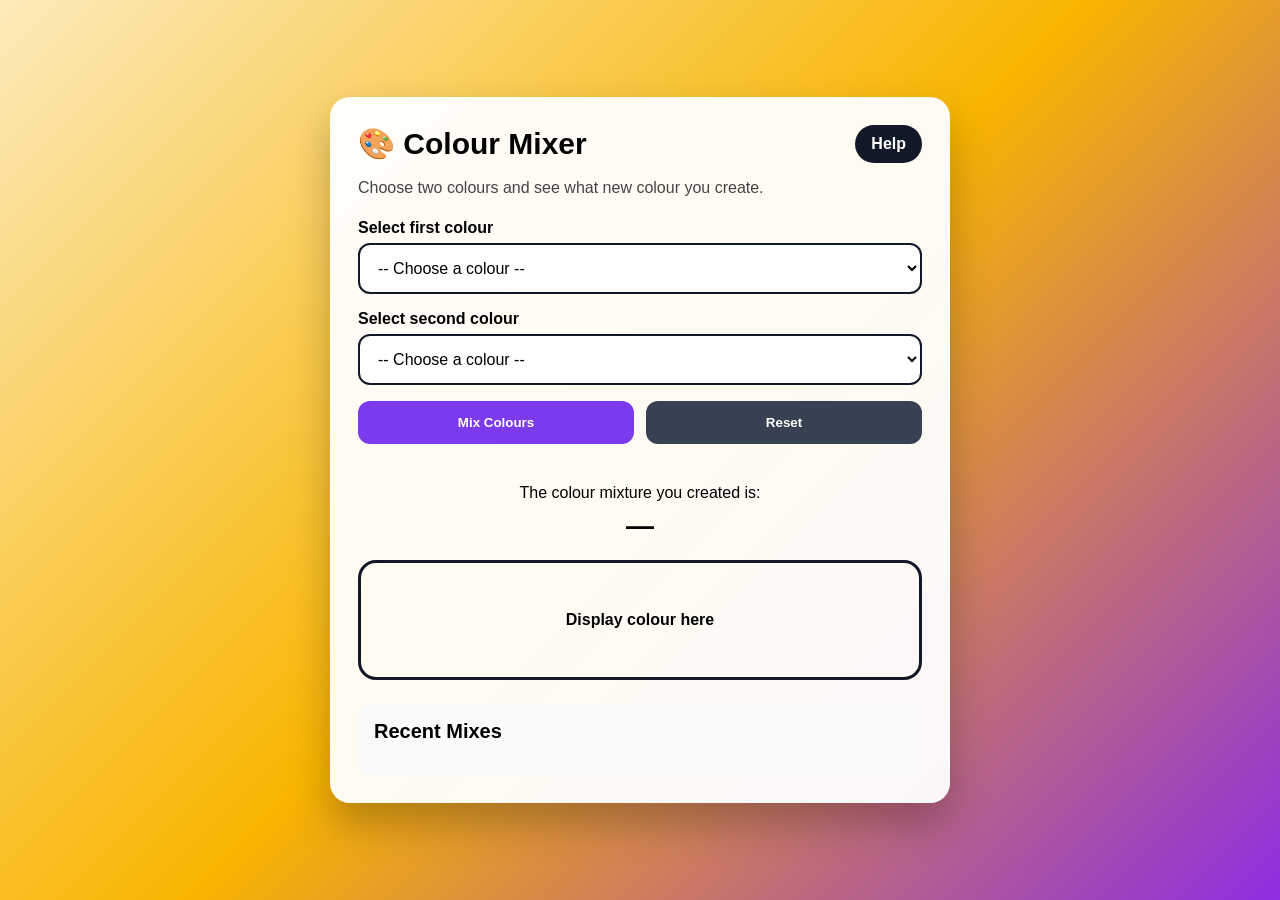
==== index.html @ 4366fca3 "Initial upload of Colour Mixer website" ====
<!DOCTYPE html>
<html lang="en">
<head>
  <meta charset="UTF-8" />
  <meta name="viewport" content="width=device-width, initial-scale=1.0"/>
  <title>Colour Mixer</title>
  <link rel="stylesheet" href="styles.css" />
</head>
<body>

  <main class="card">
    <nav class="nav">
      <h1>🎨 Colour Mixer</h1>
      <a href="help.html">Help</a>
    </nav>

    <header class="header">
      <p class="subtitle">Choose two colours and see what new colour you create.</p>
    </header>

    <section class="inputs">
      <div class="field">
        <label for="colour1">Select first colour</label>
        <select id="colour1">
          <option value="">-- Choose a colour --</option>
          <option value="red">Red</option>
          <option value="blue">Blue</option>
          <option value="yellow">Yellow</option>
          <option value="black">Black</option>
          <option value="white">White</option>
        </select>
      </div>

      <div class="field">
        <label for="colour2">Select second colour</label>
        <select id="colour2">
          <option value="">-- Choose a colour --</option>
          <option value="red">Red</option>
          <option value="blue">Blue</option>
          <option value="yellow">Yellow</option>
          <option value="black">Black</option>
          <option value="white">White</option>
        </select>
      </div>

      <div class="button-row">
        <button id="mixBtn" class="btn">Mix Colours</button>
        <button id="resetBtn" class="btn secondary">Reset</button>
      </div>

      <p id="message" class="message" aria-live="polite"></p>
    </section>

    <section class="result">
      <p class="result-title">The colour mixture you created is:</p>
      <h2 id="resultName" class="result-name">—</h2>

      <div class="preview-wrap">
        <div id="preview" class="preview">Display colour here</div>
      </div>
    </section>

    <section class="history-section">
      <h2>Recent Mixes</h2>
      <ul id="historyList"></ul>
    </section>
  </main>

  <script src="script.js"></script>
</body>
</html>
---- styles.css ----
* {
  box-sizing: border-box;
}

body {
  margin: 0;
  font-family: Arial, sans-serif;
  min-height: 100vh;
  background: linear-gradient(135deg, #fceabb, #f8b500, #8e2de2);
  padding: 24px;
  display: flex;
  justify-content: center;
  align-items: center;
}

.card {
  width: 100%;
  max-width: 620px;
  background: rgba(255, 255, 255, 0.95);
  border-radius: 20px;
  padding: 28px;
  box-shadow: 0 20px 40px rgba(0, 0, 0, 0.25);
  animation: fadeIn 0.8s ease-in-out;
}

.nav {
  display: flex;
  justify-content: space-between;
  align-items: center;
  margin-bottom: 16px;
}

.nav h1 {
  margin: 0;
  font-size: 30px;
}

.nav a {
  background: #111827;
  color: white;
  padding: 10px 16px;
  border-radius: 999px;
  text-decoration: none;
  font-weight: bold;
}

.nav a:hover {
  background: #374151;
}

.subtitle {
  margin: 0 0 22px 0;
  color: #444;
  font-size: 16px;
}

.inputs {
  display: grid;
  gap: 16px;
  margin-bottom: 24px;
}

.field label {
  display: block;
  margin-bottom: 6px;
  font-weight: bold;
}

.field select {
  width: 100%;
  padding: 14px;
  border: 2px solid #111827;
  border-radius: 12px;
  font-size: 16px;
  background: white;
}

.button-row {
  display: flex;
  gap: 12px;
}

.btn {
  flex: 1;
  padding: 14px;
  border: none;
  border-radius: 12px;
  background: #7c3aed;
  color: white;
  font-weight: bold;
  cursor: pointer;
  transition: transform 0.2s, background 0.2s;
}

.btn:hover {
  background: #5b21b6;
  transform: translateY(-2px);
}

.secondary {
  background: #374151;
}

.secondary:hover {
  background: #111827;
}

.message {
  margin: 0;
  font-weight: bold;
  color: #111827;
}

.result {
  text-align: center;
}

.result-title {
  margin: 0 0 8px 0;
}

.result-name {
  margin: 0 0 18px 0;
  font-size: 28px;
}

.preview {
  width: 100%;
  height: 120px;
  border-radius: 18px;
  border: 3px solid #111827;
  display: flex;
  align-items: center;
  justify-content: center;
  font-weight: bold;
  transition: background-color 0.5s ease, transform 0.3s ease;
}

.preview.active {
  transform: scale(1.03);
  animation: pulse 0.6s ease;
}

.history-section {
  margin-top: 24px;
  background: #f9fafb;
  padding: 16px;
  border-radius: 14px;
}

.history-section h2 {
  margin-top: 0;
  font-size: 20px;
}

#historyList {
  padding-left: 20px;
}

#historyList li {
  margin-bottom: 6px;
}

@keyframes fadeIn {
  from {
    opacity: 0;
    transform: translateY(18px);
  }

  to {
    opacity: 1;
    transform: translateY(0);
  }
}

@keyframes pulse {
  0% {
    transform: scale(1);
  }

  50% {
    transform: scale(1.05);
  }

  100% {
    transform: scale(1.03);
  }
}

@media (max-width: 520px) {
  .button-row {
    flex-direction: column;
  }

  .nav {
    flex-direction: column;
    gap: 12px;
  }
}
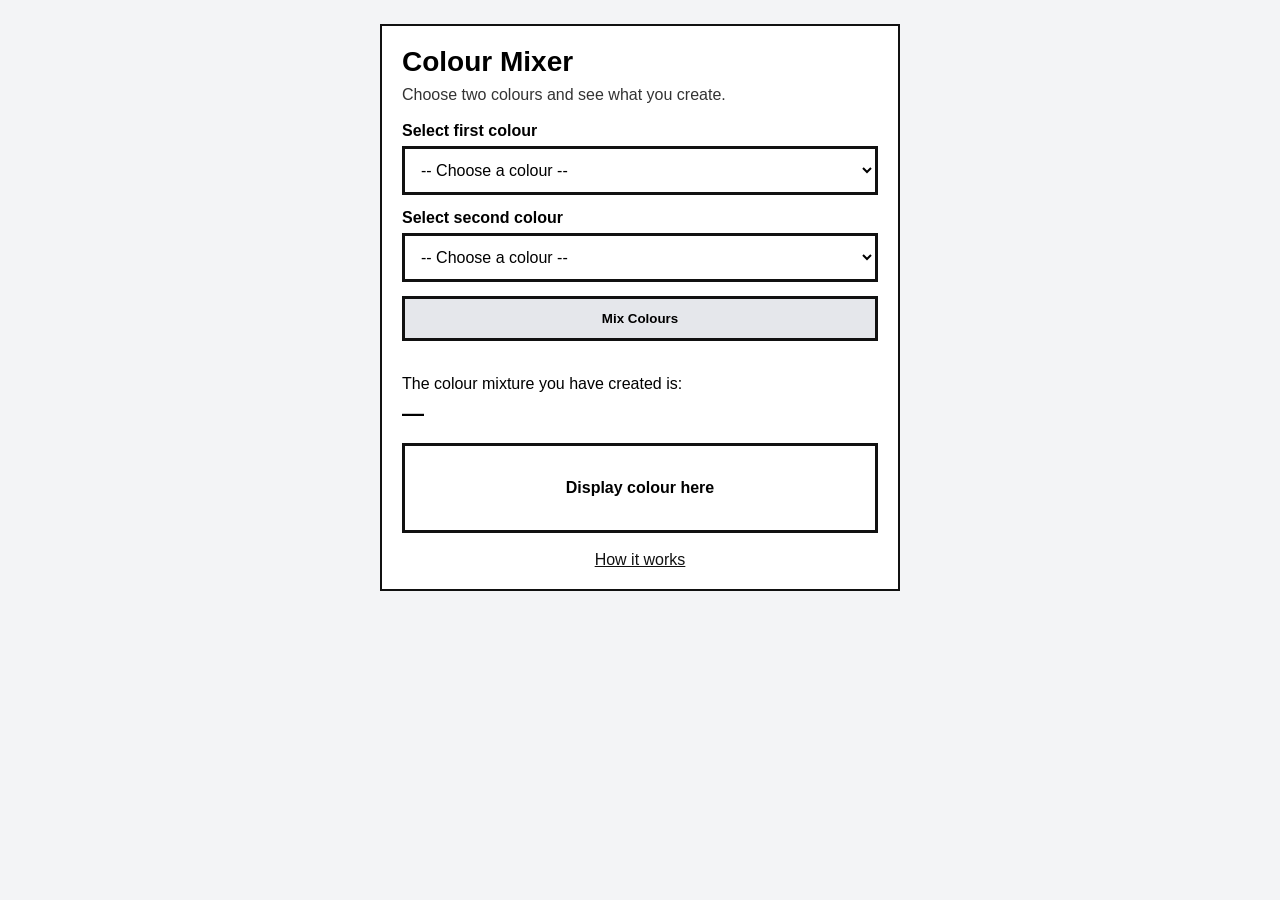
==== commit 229adf89: "Add files via upload Added additional animation improvements" ====
--- a/index.html
+++ b/index.html
@@ -9,15 +9,12 @@
 <body>
 
   <main class="card">
-    <nav class="nav">
-      <h1>🎨 Colour Mixer</h1>
-      <a href="help.html">Help</a>
-    </nav>
-
     <header class="header">
-      <p class="subtitle">Choose two colours and see what new colour you create.</p>
+      <h1>Colour Mixer</h1>
+      <p class="subtitle">Choose two colours and see what you create.</p>
     </header>
 
+    <!-- INPUT SECTION -->
     <section class="inputs">
       <div class="field">
         <label for="colour1">Select first colour</label>
@@ -43,16 +40,13 @@
         </select>
       </div>
 
-      <div class="button-row">
-        <button id="mixBtn" class="btn">Mix Colours</button>
-        <button id="resetBtn" class="btn secondary">Reset</button>
-      </div>
-
+      <button id="mixBtn" class="btn">Mix Colours</button>
       <p id="message" class="message" aria-live="polite"></p>
     </section>
 
+    <!-- RESULT SECTION -->
     <section class="result">
-      <p class="result-title">The colour mixture you created is:</p>
+      <p class="result-title">The colour mixture you have created is:</p>
       <h2 id="resultName" class="result-name">—</h2>
 
       <div class="preview-wrap">
@@ -60,12 +54,10 @@
       </div>
     </section>
 
-    <section class="history-section">
-      <h2>Recent Mixes</h2>
-      <ul id="historyList"></ul>
-    </section>
+    <footer class="footer">
+      <a href="help.html">How it works</a>
+    </footer>
   </main>
-
   <script src="script.js"></script>
 </body>
-</html>+</html>
--- a/styles.css
+++ b/styles.css
@@ -1,63 +1,36 @@
-* {
-  box-sizing: border-box;
-}
+* { box-sizing: border-box; }
 
 body {
   margin: 0;
   font-family: Arial, sans-serif;
-  min-height: 100vh;
-  background: linear-gradient(135deg, #fceabb, #f8b500, #8e2de2);
+  background: #f3f4f6;
   padding: 24px;
   display: flex;
   justify-content: center;
-  align-items: center;
 }
 
 .card {
   width: 100%;
-  max-width: 620px;
-  background: rgba(255, 255, 255, 0.95);
-  border-radius: 20px;
-  padding: 28px;
-  box-shadow: 0 20px 40px rgba(0, 0, 0, 0.25);
-  animation: fadeIn 0.8s ease-in-out;
+  max-width: 520px;
+  background: #fff;
+  border: 2px solid #111;
+  padding: 20px;
 }
 
-.nav {
-  display: flex;
-  justify-content: space-between;
-  align-items: center;
-  margin-bottom: 16px;
-}
-
-.nav h1 {
-  margin: 0;
-  font-size: 30px;
-}
-
-.nav a {
-  background: #111827;
-  color: white;
-  padding: 10px 16px;
-  border-radius: 999px;
-  text-decoration: none;
-  font-weight: bold;
-}
-
-.nav a:hover {
-  background: #374151;
+.header h1 {
+  margin: 0 0 8px 0;
+  font-size: 28px;
 }
 
 .subtitle {
-  margin: 0 0 22px 0;
-  color: #444;
-  font-size: 16px;
+  margin: 0 0 18px 0;
+  color: #333;
 }
 
 .inputs {
   display: grid;
-  gap: 16px;
-  margin-bottom: 24px;
+  gap: 14px;
+  margin-bottom: 20px;
 }
 
 .field label {
@@ -68,51 +41,27 @@
 
 .field select {
   width: 100%;
-  padding: 14px;
-  border: 2px solid #111827;
-  border-radius: 12px;
+  padding: 12px;
+  border: 3px solid #111;
   font-size: 16px;
-  background: white;
-}
-
-.button-row {
-  display: flex;
-  gap: 12px;
+  background: #fff;
 }
 
 .btn {
-  flex: 1;
-  padding: 14px;
-  border: none;
-  border-radius: 12px;
-  background: #7c3aed;
-  color: white;
+  padding: 12px;
+  border: 3px solid #111;
+  background: #e5e7eb;
   font-weight: bold;
   cursor: pointer;
-  transition: transform 0.2s, background 0.2s;
 }
 
 .btn:hover {
-  background: #5b21b6;
-  transform: translateY(-2px);
-}
-
-.secondary {
-  background: #374151;
-}
-
-.secondary:hover {
-  background: #111827;
+  background: #d1d5db;
 }
 
 .message {
   margin: 0;
-  font-weight: bold;
-  color: #111827;
-}
-
-.result {
-  text-align: center;
+  color: #111;
 }
 
 .result-title {
@@ -120,80 +69,31 @@
 }
 
 .result-name {
-  margin: 0 0 18px 0;
-  font-size: 28px;
+  margin: 0 0 16px 0;
+  font-size: 22px;
+}
+
+.preview-wrap {
+  display: flex;
+  justify-content: center;
 }
 
 .preview {
   width: 100%;
-  height: 120px;
-  border-radius: 18px;
-  border: 3px solid #111827;
+  height: 90px;
+  border: 3px solid #111;
   display: flex;
   align-items: center;
   justify-content: center;
   font-weight: bold;
-  transition: background-color 0.5s ease, transform 0.3s ease;
 }
 
-.preview.active {
-  transform: scale(1.03);
-  animation: pulse 0.6s ease;
+.footer {
+  margin-top: 18px;
+  text-align: center;
 }
 
-.history-section {
-  margin-top: 24px;
-  background: #f9fafb;
-  padding: 16px;
-  border-radius: 14px;
+.footer a {
+  color: #111;
+  text-decoration: underline;
 }
-
-.history-section h2 {
-  margin-top: 0;
-  font-size: 20px;
-}
-
-#historyList {
-  padding-left: 20px;
-}
-
-#historyList li {
-  margin-bottom: 6px;
-}
-
-@keyframes fadeIn {
-  from {
-    opacity: 0;
-    transform: translateY(18px);
-  }
-
-  to {
-    opacity: 1;
-    transform: translateY(0);
-  }
-}
-
-@keyframes pulse {
-  0% {
-    transform: scale(1);
-  }
-
-  50% {
-    transform: scale(1.05);
-  }
-
-  100% {
-    transform: scale(1.03);
-  }
-}
-
-@media (max-width: 520px) {
-  .button-row {
-    flex-direction: column;
-  }
-
-  .nav {
-    flex-direction: column;
-    gap: 12px;
-  }
-}
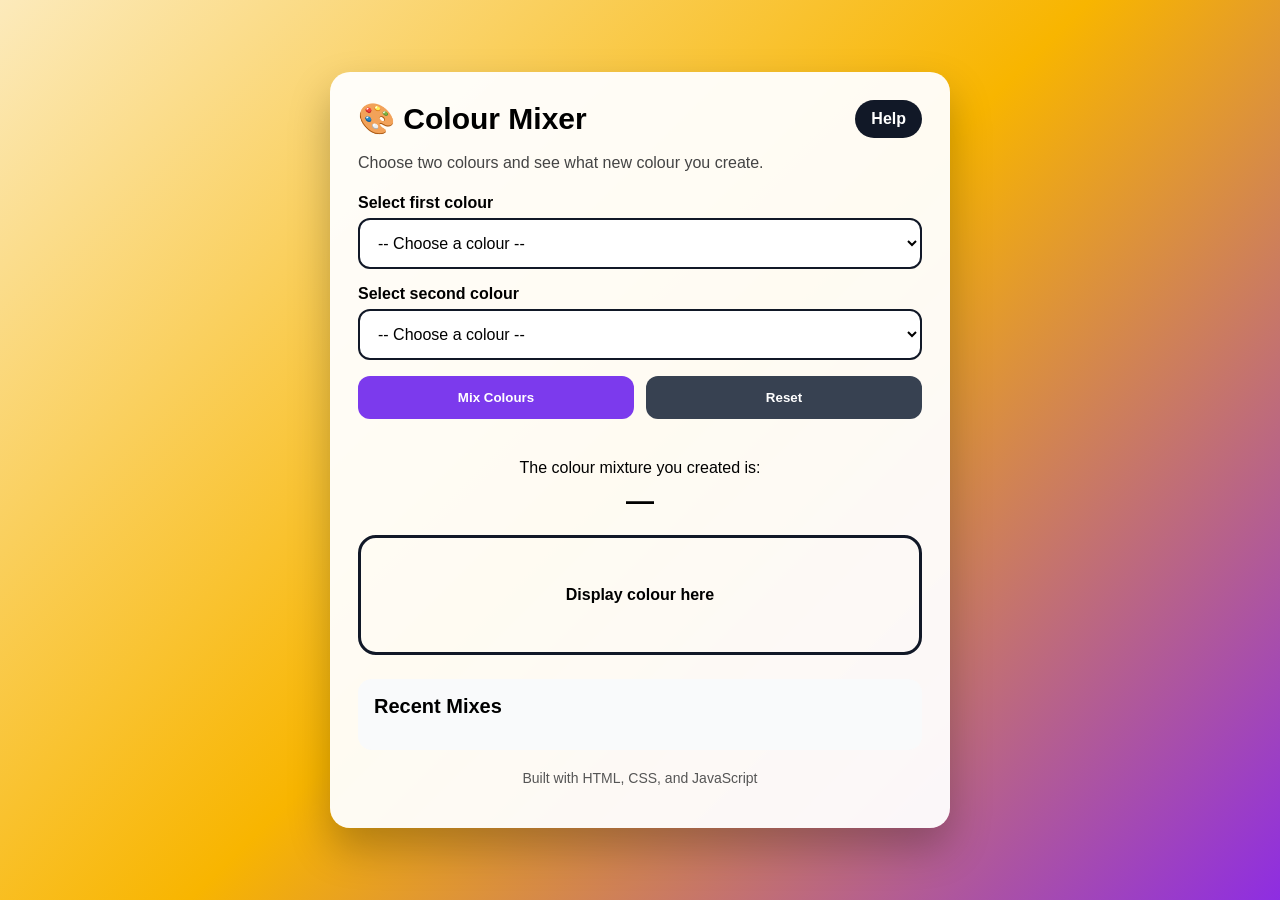
==== commit 44f40516: "Add files via upload" ====
--- a/index.html
+++ b/index.html
@@ -9,12 +9,15 @@
 <body>
 
   <main class="card">
+    <nav class="nav">
+      <h1>🎨 Colour Mixer</h1>
+      <a href="help.html">Help</a>
+    </nav>
+
     <header class="header">
-      <h1>Colour Mixer</h1>
-      <p class="subtitle">Choose two colours and see what you create.</p>
+      <p class="subtitle">Choose two colours and see what new colour you create.</p>
     </header>
 
-    <!-- INPUT SECTION -->
     <section class="inputs">
       <div class="field">
         <label for="colour1">Select first colour</label>
@@ -40,13 +43,16 @@
         </select>
       </div>
 
-      <button id="mixBtn" class="btn">Mix Colours</button>
+      <div class="button-row">
+        <button id="mixBtn" class="btn">Mix Colours</button>
+        <button id="resetBtn" class="btn secondary">Reset</button>
+      </div>
+
       <p id="message" class="message" aria-live="polite"></p>
     </section>
 
-    <!-- RESULT SECTION -->
     <section class="result">
-      <p class="result-title">The colour mixture you have created is:</p>
+      <p class="result-title">The colour mixture you created is:</p>
       <h2 id="resultName" class="result-name">—</h2>
 
       <div class="preview-wrap">
@@ -54,10 +60,17 @@
       </div>
     </section>
 
+    <section class="history-section">
+      <h2>Recent Mixes</h2>
+      <ul id="historyList"></ul>
+    </section>
+
     <footer class="footer">
-      <a href="help.html">How it works</a>
+      <p>Built with HTML, CSS, and JavaScript</p>
     </footer>
+
   </main>
+
   <script src="script.js"></script>
 </body>
-</html>
+</html>
--- a/styles.css
+++ b/styles.css
@@ -1,36 +1,63 @@
-* { box-sizing: border-box; }
+* {
+  box-sizing: border-box;
+}
 
 body {
   margin: 0;
   font-family: Arial, sans-serif;
-  background: #f3f4f6;
+  min-height: 100vh;
+  background: linear-gradient(135deg, #fceabb, #f8b500, #8e2de2);
   padding: 24px;
   display: flex;
   justify-content: center;
+  align-items: center;
 }
 
 .card {
   width: 100%;
-  max-width: 520px;
-  background: #fff;
-  border: 2px solid #111;
-  padding: 20px;
-}
-
-.header h1 {
-  margin: 0 0 8px 0;
-  font-size: 28px;
+  max-width: 620px;
+  background: rgba(255, 255, 255, 0.95);
+  border-radius: 20px;
+  padding: 28px;
+  box-shadow: 0 20px 40px rgba(0, 0, 0, 0.25);
+  animation: fadeIn 0.8s ease-in-out;
+}
+
+.nav {
+  display: flex;
+  justify-content: space-between;
+  align-items: center;
+  margin-bottom: 16px;
+}
+
+.nav h1 {
+  margin: 0;
+  font-size: 30px;
+}
+
+.nav a {
+  background: #111827;
+  color: white;
+  padding: 10px 16px;
+  border-radius: 999px;
+  text-decoration: none;
+  font-weight: bold;
+}
+
+.nav a:hover {
+  background: #374151;
 }
 
 .subtitle {
-  margin: 0 0 18px 0;
-  color: #333;
+  margin: 0 0 22px 0;
+  color: #444;
+  font-size: 16px;
 }
 
 .inputs {
   display: grid;
-  gap: 14px;
-  margin-bottom: 20px;
+  gap: 16px;
+  margin-bottom: 24px;
 }
 
 .field label {
@@ -41,27 +68,51 @@
 
 .field select {
   width: 100%;
-  padding: 12px;
-  border: 3px solid #111;
+  padding: 14px;
+  border: 2px solid #111827;
+  border-radius: 12px;
   font-size: 16px;
-  background: #fff;
+  background: white;
+}
+
+.button-row {
+  display: flex;
+  gap: 12px;
 }
 
 .btn {
-  padding: 12px;
-  border: 3px solid #111;
-  background: #e5e7eb;
+  flex: 1;
+  padding: 14px;
+  border: none;
+  border-radius: 12px;
+  background: #7c3aed;
+  color: white;
   font-weight: bold;
   cursor: pointer;
+  transition: transform 0.2s, background 0.2s;
 }
 
 .btn:hover {
-  background: #d1d5db;
+  background: #5b21b6;
+  transform: translateY(-2px);
+}
+
+.secondary {
+  background: #374151;
+}
+
+.secondary:hover {
+  background: #111827;
 }
 
 .message {
   margin: 0;
-  color: #111;
+  font-weight: bold;
+  color: #111827;
+}
+
+.result {
+  text-align: center;
 }
 
 .result-title {
@@ -69,31 +120,122 @@
 }
 
 .result-name {
-  margin: 0 0 16px 0;
-  font-size: 22px;
-}
-
-.preview-wrap {
-  display: flex;
-  justify-content: center;
+  margin: 0 0 18px 0;
+  font-size: 28px;
 }
 
 .preview {
   width: 100%;
-  height: 90px;
-  border: 3px solid #111;
+  height: 120px;
+  border-radius: 18px;
+  border: 3px solid #111827;
   display: flex;
   align-items: center;
   justify-content: center;
   font-weight: bold;
+  transition: background-color 0.5s ease, transform 0.3s ease;
+}
+
+.preview.active {
+  transform: scale(1.03);
+  animation: pulse 0.6s ease;
+}
+
+.history-section {
+  margin-top: 24px;
+  background: #f9fafb;
+  padding: 16px;
+  border-radius: 14px;
+}
+
+.history-section h2 {
+  margin-top: 0;
+  font-size: 20px;
+}
+
+#historyList {
+  padding-left: 20px;
+}
+
+#historyList li {
+  margin-bottom: 6px;
+}
+
+@keyframes fadeIn {
+  from {
+    opacity: 0;
+    transform: translateY(18px);
+  }
+
+  to {
+    opacity: 1;
+    transform: translateY(0);
+  }
+}
+
+@keyframes pulse {
+  0% {
+    transform: scale(1);
+  }
+
+  50% {
+    transform: scale(1.05);
+  }
+
+  100% {
+    transform: scale(1.03);
+  }
 }
 
 .footer {
+  margin-top: 20px;
+  text-align: center;
+  font-size: 14px;
+  color: #555;
+}
+
+.help-box {
+  background: #ffffff;
+  padding: 18px;
   margin-top: 18px;
-  text-align: center;
-}
-
-.footer a {
-  color: #111;
-  text-decoration: underline;
-}
+  border-radius: 16px;
+  border-left: 6px solid #7c3aed;
+  box-shadow: 0 8px 18px rgba(0, 0, 0, 0.08);
+  animation: slideUp 0.6s ease both;
+}
+
+.help-box h2 {
+  margin-top: 0;
+}
+
+.help-box li {
+  margin-bottom: 6px;
+}
+
+.help-box:hover {
+  transform: translateY(-3px);
+  transition: transform 0.2s ease;
+}
+
+@keyframes slideUp {
+  from {
+    opacity: 0;
+    transform: translateY(16px);
+  }
+
+  to {
+    opacity: 1;
+    transform: translateY(0);
+  }
+}
+
+@media (max-width: 520px) {
+  .button-row {
+    flex-direction: column;
+  }
+
+  .nav {
+    flex-direction: column;
+    gap: 12px;
+  }
+}
